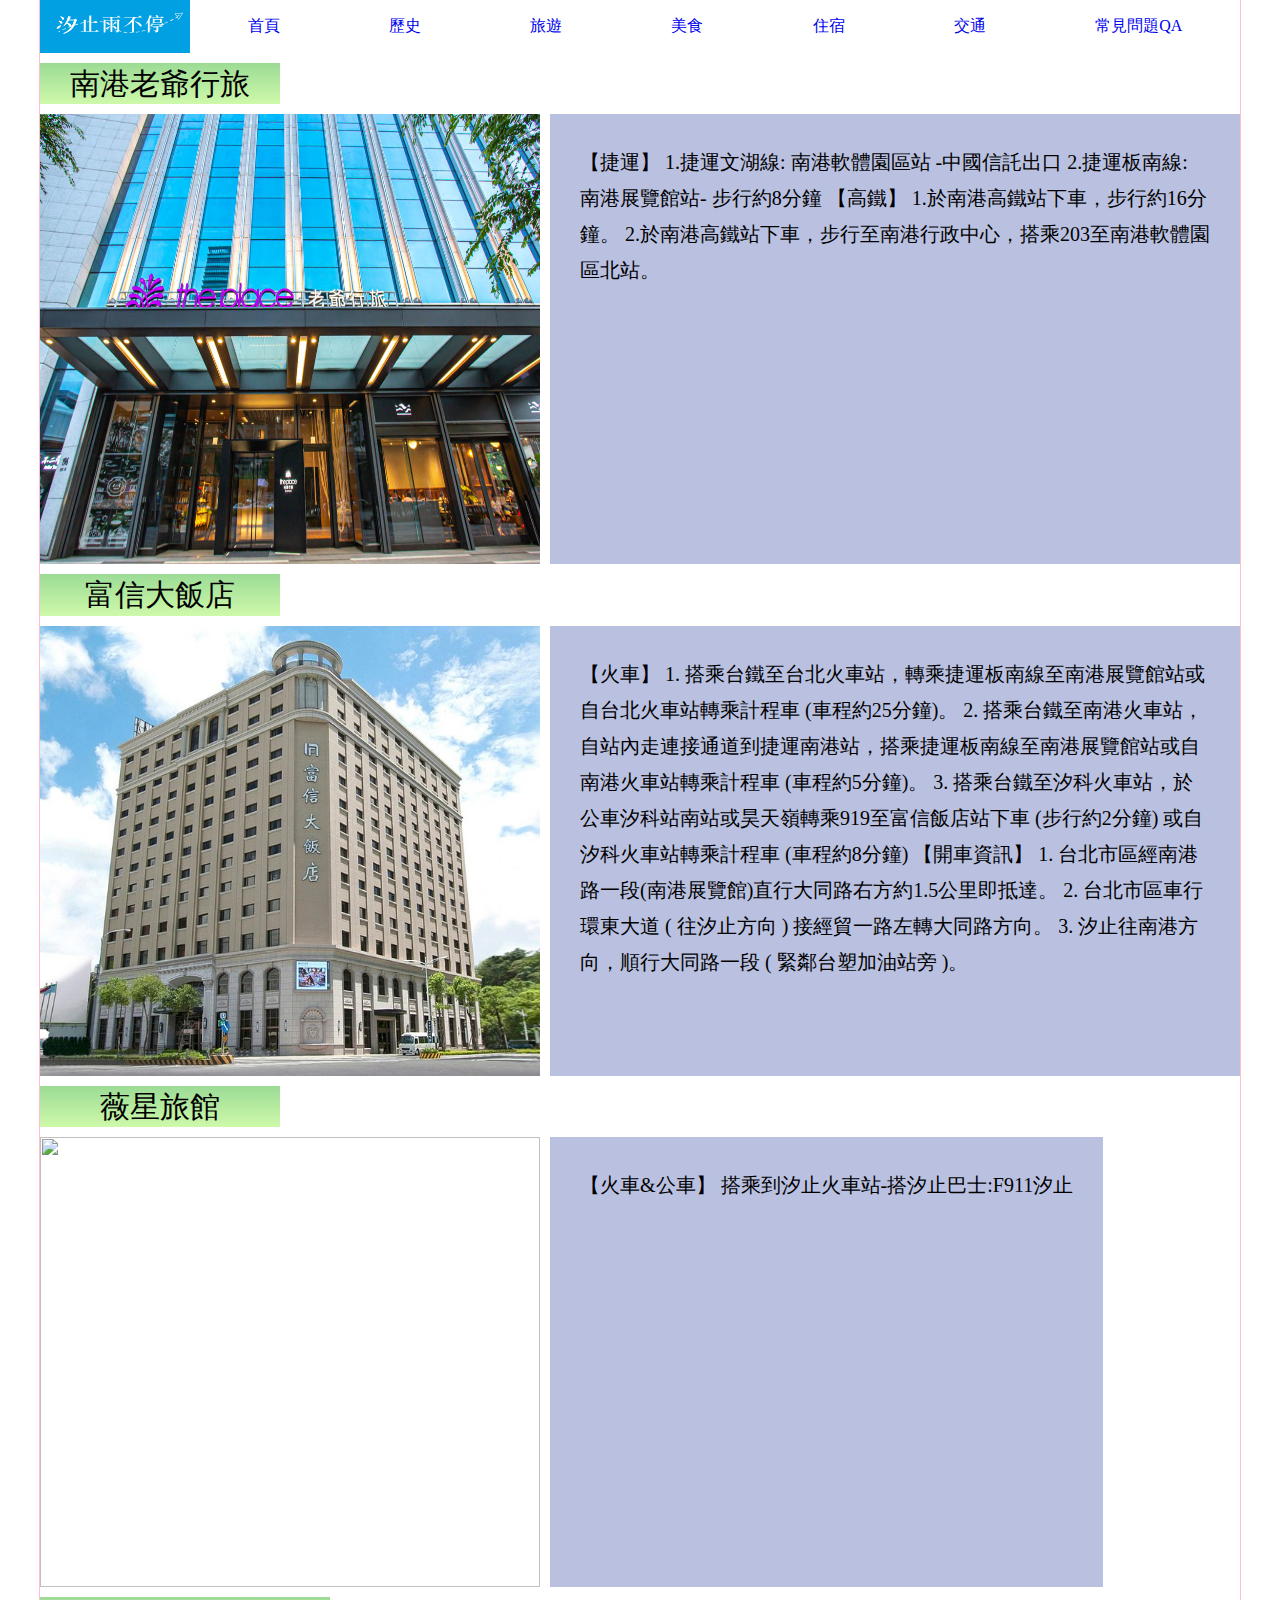
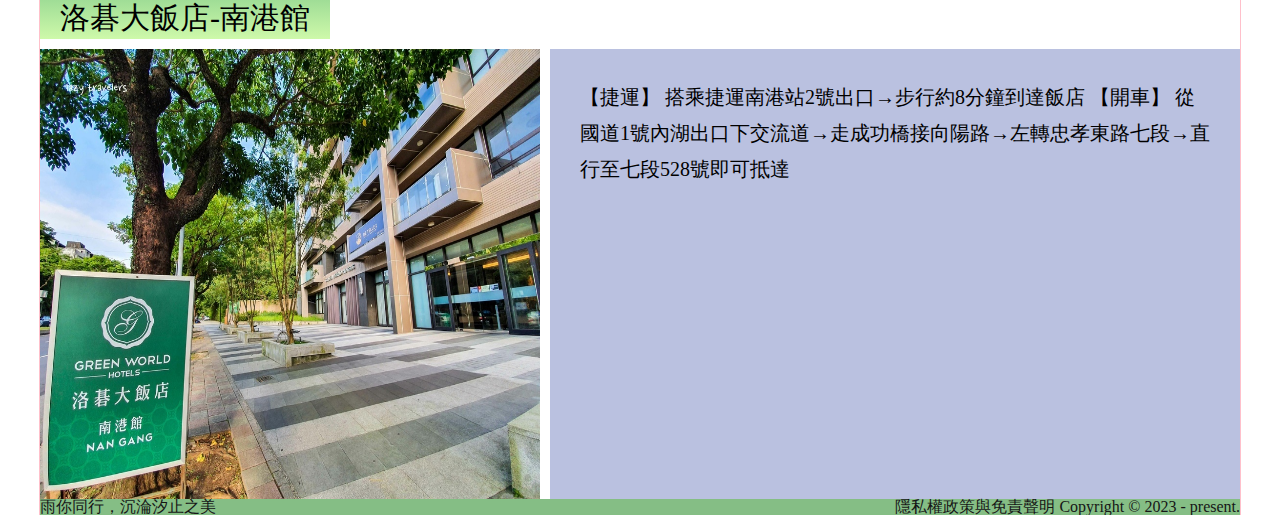
==== accomation.html @ 8c48b92d "初始化" ====
<!DOCTYPE html>
<html lang="en">
<head>
    <meta charset="UTF-8">
    <meta http-equiv="X-UA-Compatible" content="IE=edge">
    <meta name="viewport" content="width=device-width, initial-scale=1.0">
    <link rel="stylesheet" href="./css/defalut.css">
    <link rel="stylesheet" href="./css/accomation.css">
    <title>accomation</title>
</head>
<body>
    <div class="wrapper">
    <!----------------導覽列------------------->
    <div class="top">
        <img src="./image/Group 8.svg" alt="" />
        <ul>
            <li><a href="./index.html">首頁</a></li>
            <li><a href="./history.html">歷史</a></li>
            <li><a href="./trip.html">旅遊</a></li>
            <li><a href="./food.html">美食</a></li>
            <li><a href="./accomation.html">住宿</a></li>
            <li><a href="./traffic.html">交通</a></li>
            <li><a href="./question.html">常見問題QA</a></li>
        </ul>
    </div>
    <!---------------南港老爺行旅------------------->
    <div class="master">
        <ul>
            <h1>南港老爺行旅</h1>
            <li>
                <img src="./image/accomation/master.jpg" alt="">
                <p>
                    【捷運】
                    1.捷運文湖線: 南港軟體園區站 -中國信託出口
                    2.捷運板南線: 南港展覽館站- 步行約8分鐘
                    【高鐵】
                    1.於南港高鐵站下車，步行約16分鐘。
                    2.於南港高鐵站下車，步行至南港行政中心，搭乘203至南港軟體園區北站。
                </p>
            </li>
        </ul>
    </div>
    <!----------------富信大飯店--------------------->
    <div class="fuxin">
        <ul>
            <h1>富信大飯店</h1>
            <li>
                <img src="./image/accomation/fuxin.jpg" alt="">
                <p>
                    【火車】
                    1. 搭乘台鐵至台北火車站，轉乘捷運板南線至南港展覽館站或自台北火車站轉乘計程車 (車程約25分鐘)。
                    2. 搭乘台鐵至南港火車站，自站內走連接通道到捷運南港站，搭乘捷運板南線至南港展覽館站或自南港火車站轉乘計程車 (車程約5分鐘)。
                    3. 搭乘台鐵至汐科火車站，於公車汐科站南站或昊天嶺轉乘919至富信飯店站下車 (步行約2分鐘) 或自汐科火車站轉乘計程車 (車程約8分鐘)
                    【開車資訊】
                    1. 台北市區經南港路一段(南港展覽館)直行大同路右方約1.5公里即抵達。
                    2. 台北市區車行環東大道 ( 往汐止方向 ) 接經貿一路左轉大同路方向。
                    3. 汐止往南港方向，順行大同路一段 ( 緊鄰台塑加油站旁 )。
                </p>           
            </li>
        </ul>
    </div>
    <!----------------薇星旅館-------------------->
    <div class="vista">
        <ul>
            <h1>薇星旅館</h1>
            <li>
                <img src="../程式碼/image/accomation/vista.png" alt="">
                <p>
                    【火車&公車】
                    搭乘到汐止火車站-搭汐止巴士:F911汐止
                </p>
            </li>
        </ul>

    </div>
    <!-------------洛碁大飯店-南港館-------------------->
    <div class="yuan">
        <ul>
            <h1>洛碁大飯店-南港館</h1>
            <li>
                <img src="./image/accomation/yuan.jpg" alt="">
                <p>
                    【捷運】
                    搭乘捷運南港站2號出口→步行約8分鐘到達飯店
                    【開車】
                    從國道1號內湖出口下交流道→走成功橋接向陽路→左轉忠孝東路七段→直行至七段528號即可抵達
                </p>
            </li>

        </ul>
     </div>
    <!-----------Footer-------------------------------------->
    <footer>
        <p>雨你同行，沉淪汐止之美</p>
        <p>隱私權政策與免責聲明 Copyright © 2023 - present.                
        </p>
    </footer>
    </div>
</body>
</html>
---- css/defalut.css ----
@import url(reset.css);

body{
    font-size:'Noto Sans TC', sans-serif; 

}
.top{ 
    margin: 0 auto;
    display:flex;
    width: 1200px;
    /* position: sticky;     */
    top:0;
    justify-content: space-between;
    z-index: 100;
    background-color: WHITE;    
}   


.top ul{
    width: 800px;  
    display:flex;
    padding: 3px;
    align-items: center;
    justify-content: center;
    flex-grow: 1;
}

.top li{
    flex-grow: 1;
    text-align: center;
    padding: 5px;
    justify-content: center;
    align-items: center;
}

.top img{
    width:150px;
    height:auto;     
}

.top li a{    
    text-decoration-line:none;
}
.top li a:hover{
    color: #9CDB95;
    border-bottom:3px solid #9CDB95;
} 

footer{
    color: rgb(22, 22, 23);
    display: flex;
    justify-content: space-between;
    background-color: rgb(133, 190, 133);
}
---- css/accomation.css ----
.wrapper{
    margin: 0 auto;
    width: 1200px;
    outline: 1px solid pink;    
}


/*--------------南港老爺行旅-------------------*/

.master h1{
    line-height: 1.5px;
    font-size: 30px;
    background-image: linear-gradient(#9CDB95,#CEF9AA);
    padding:20px;
    width: 200px;
    text-align: center;
    color: black;
    margin: 10px 0;
}

.master li{
    display: flex;
}

.master img{
    width: 500px;
    height: 450px;
}

.master p{
    background-color:#BAC1E0;
    margin-left: 30px;
    font-size: 20px;
    padding: 30px;
    line-height: 1.8;
    margin-left: 10px;
    vertical-align: middle;
}
/*----------------富信大飯店---------------------*/



.fuxin h1{
    line-height: 1.5px;
    font-size: 30px;
    background-image: linear-gradient(#9CDB95,#CEF9AA);
    padding:20px;
    width: 200px;
    text-align: center;
    color: black;
    margin: 10px 0;
}

.fuxin li{
    display: flex;
}
.fuxin img{    
    width: 500px;
    height: 450px;
}
.fuxin p{
    background-color:#BAC1E0;
    margin-left: 30px;
    font-size: 20px;
    padding: 30px;
    line-height: 1.8;
    margin-left: 10px;
    vertical-align: middle;
}
/*----------------薇星旅館--------------------*/

.vista h1{
    line-height: 1.5px;
    font-size: 30px;
    background-image: linear-gradient(#9CDB95,#CEF9AA);
    padding:20px;
    width: 200px;
    text-align: center;
    color: black;
    margin: 10px 0;
}

.vista li{
    display: flex;
}
.vista img{
    width: 500px;
    height: 450px;
}
.vista p{
    background-color:#BAC1E0;
    margin-left: 30px;
    font-size: 20px;
    padding: 30px;
    line-height: 1.8;
    margin-left: 10px;
    vertical-align: middle;
}


/*--------------洛碁大飯店-南港館-------------------*/

.yuan h1{
    line-height: 1.5px;
    font-size: 30px;
    background-image: linear-gradient(#9CDB95,#CEF9AA);
    padding:20px;
    width: 250px;
    text-align: center;
    color: black;
    margin: 10px 0;
}
.yuan li{
    display: flex;
}
.yuan img{
    width: 500px;
    height: 450px;
}
.yuan p{
    background-color:#BAC1E0;
    margin-left: 30px;
    font-size: 20px;
    padding: 30px;
    line-height: 1.8;
    margin-left: 10px;
    vertical-align: middle;
}
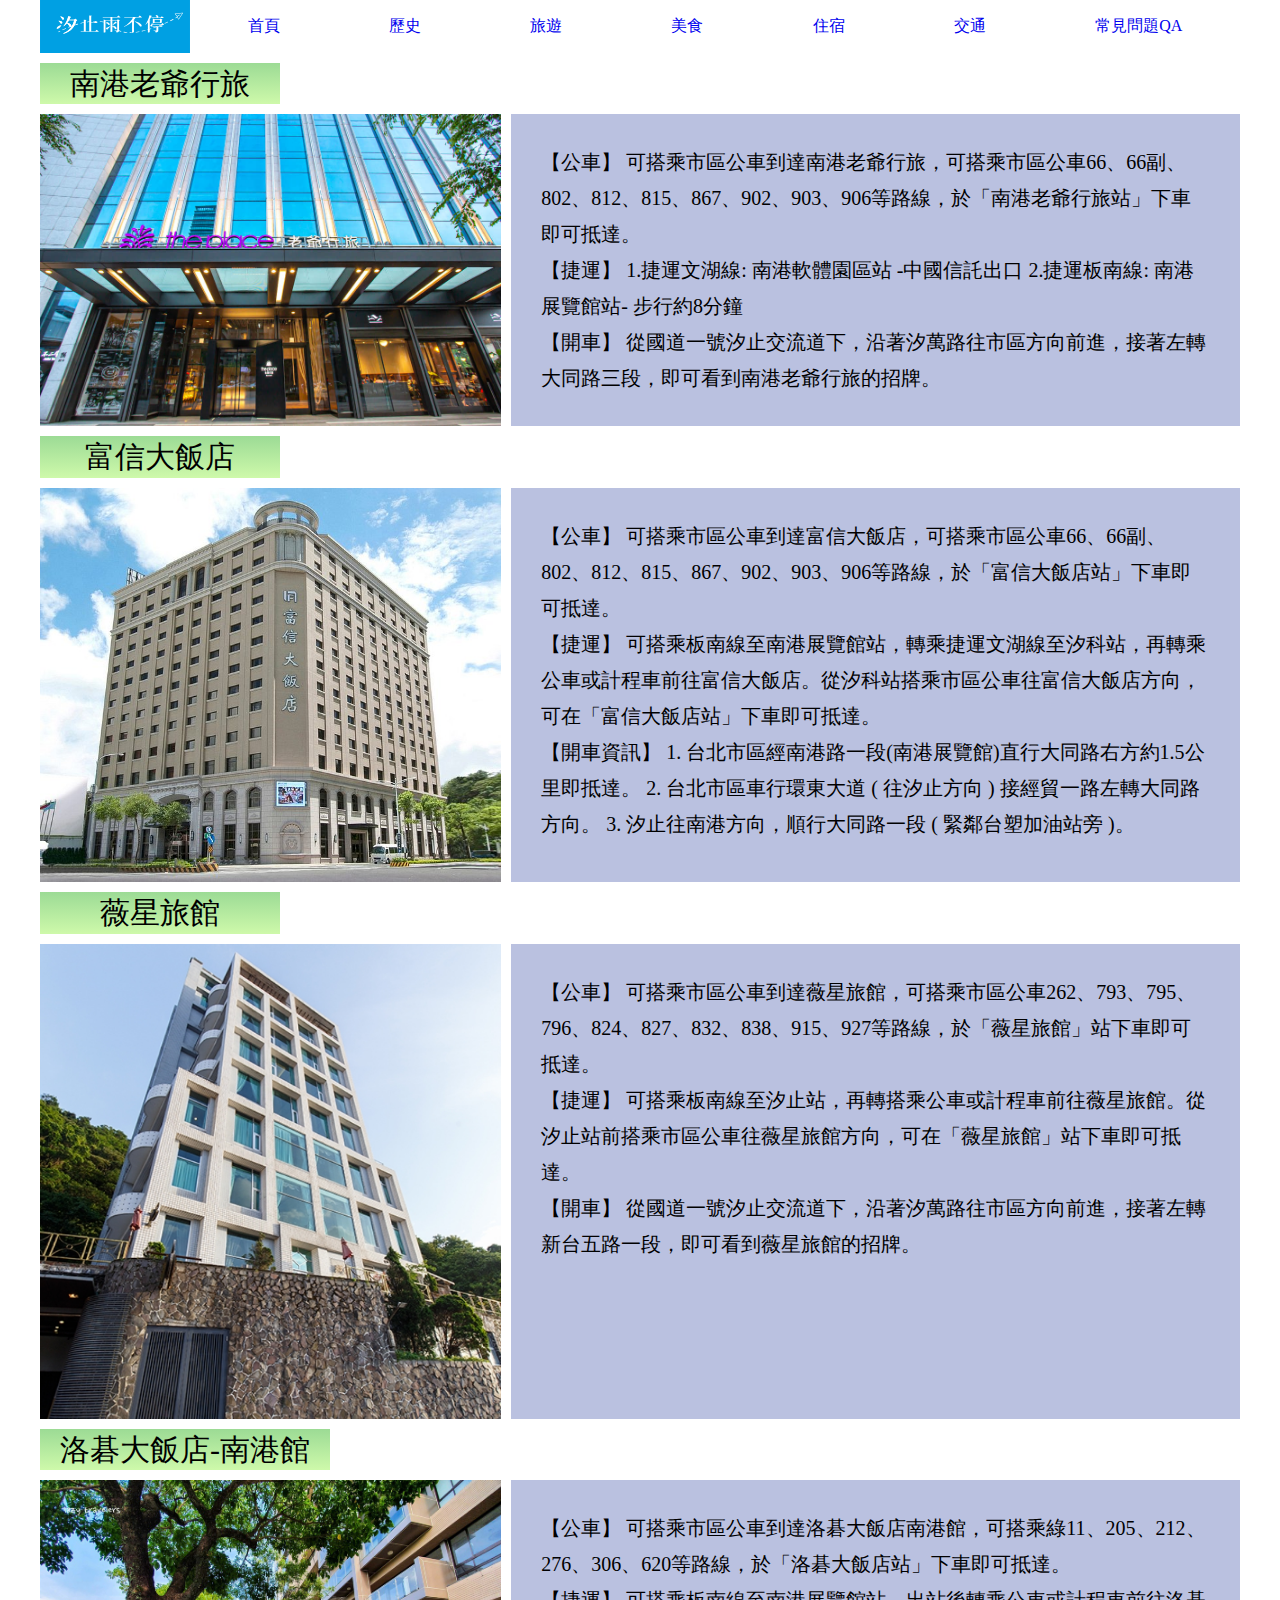
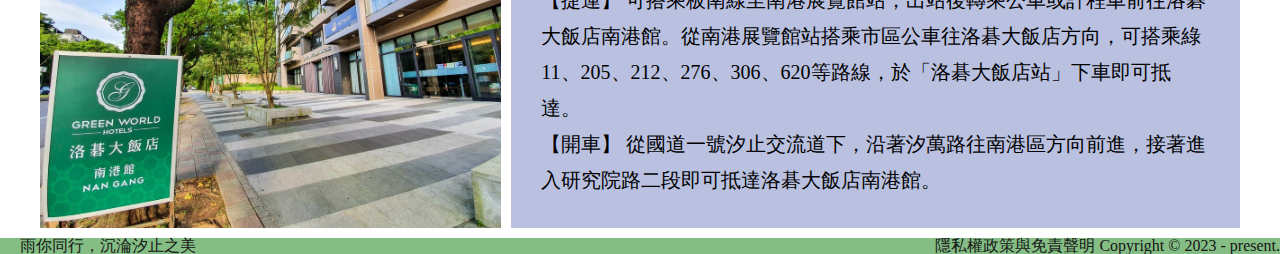
==== commit fdf08c5f: "更新檔案" ====
--- a/accomation.html
+++ b/accomation.html
@@ -30,12 +30,13 @@
             <li>
                 <img src="./image/accomation/master.jpg" alt="">
                 <p>
+                    【公車】
+                    可搭乘市區公車到達南港老爺行旅，可搭乘市區公車66、66副、802、812、815、867、902、903、906等路線，於「南港老爺行旅站」下車即可抵達。<br>
                     【捷運】
                     1.捷運文湖線: 南港軟體園區站 -中國信託出口
-                    2.捷運板南線: 南港展覽館站- 步行約8分鐘
-                    【高鐵】
-                    1.於南港高鐵站下車，步行約16分鐘。
-                    2.於南港高鐵站下車，步行至南港行政中心，搭乘203至南港軟體園區北站。
+                    2.捷運板南線: 南港展覽館站- 步行約8分鐘<br>
+                    【開車】
+                    從國道一號汐止交流道下，沿著汐萬路往市區方向前進，接著左轉大同路三段，即可看到南港老爺行旅的招牌。<br>
                 </p>
             </li>
         </ul>
@@ -47,14 +48,14 @@
             <li>
                 <img src="./image/accomation/fuxin.jpg" alt="">
                 <p>
-                    【火車】
-                    1. 搭乘台鐵至台北火車站，轉乘捷運板南線至南港展覽館站或自台北火車站轉乘計程車 (車程約25分鐘)。
-                    2. 搭乘台鐵至南港火車站，自站內走連接通道到捷運南港站，搭乘捷運板南線至南港展覽館站或自南港火車站轉乘計程車 (車程約5分鐘)。
-                    3. 搭乘台鐵至汐科火車站，於公車汐科站南站或昊天嶺轉乘919至富信飯店站下車 (步行約2分鐘) 或自汐科火車站轉乘計程車 (車程約8分鐘)
+                    【公車】
+                    可搭乘市區公車到達富信大飯店，可搭乘市區公車66、66副、802、812、815、867、902、903、906等路線，於「富信大飯店站」下車即可抵達。<br>
+                    【捷運】
+                    可搭乘板南線至南港展覽館站，轉乘捷運文湖線至汐科站，再轉乘公車或計程車前往富信大飯店。從汐科站搭乘市區公車往富信大飯店方向，可在「富信大飯店站」下車即可抵達。<br>
                     【開車資訊】
                     1. 台北市區經南港路一段(南港展覽館)直行大同路右方約1.5公里即抵達。
                     2. 台北市區車行環東大道 ( 往汐止方向 ) 接經貿一路左轉大同路方向。
-                    3. 汐止往南港方向，順行大同路一段 ( 緊鄰台塑加油站旁 )。
+                    3. 汐止往南港方向，順行大同路一段 ( 緊鄰台塑加油站旁 )。<br>
                 </p>           
             </li>
         </ul>
@@ -64,10 +65,16 @@
         <ul>
             <h1>薇星旅館</h1>
             <li>
-                <img src="../程式碼/image/accomation/vista.png" alt="">
+                <img src="./image/accomation/vista.png" alt="">
                 <p>
-                    【火車&公車】
-                    搭乘到汐止火車站-搭汐止巴士:F911汐止
+                    【公車】
+                    可搭乘市區公車到達薇星旅館，可搭乘市區公車262、793、795、796、824、827、832、838、915、927等路線，於「薇星旅館」站下車即可抵達。<br>
+                    【捷運】
+                    可搭乘板南線至汐止站，再轉搭乘公車或計程車前往薇星旅館。從汐止站前搭乘市區公車往薇星旅館方向，可在「薇星旅館」站下車即可抵達。<br>
+                    【開車】
+                    從國道一號汐止交流道下，沿著汐萬路往市區方向前進，接著左轉新台五路一段，即可看到薇星旅館的招牌。<br>
+
+                    
                 </p>
             </li>
         </ul>
@@ -80,21 +87,24 @@
             <li>
                 <img src="./image/accomation/yuan.jpg" alt="">
                 <p>
+                    【公車】
+                    可搭乘市區公車到達洛碁大飯店南港館，可搭乘綠11、205、212、276、306、620等路線，於「洛碁大飯店站」下車即可抵達。<br>
                     【捷運】
-                    搭乘捷運南港站2號出口→步行約8分鐘到達飯店
+                    可搭乘板南線至南港展覽館站，出站後轉乘公車或計程車前往洛碁大飯店南港館。從南港展覽館站搭乘市區公車往洛碁大飯店方向，可搭乘綠11、205、212、276、306、620等路線，於「洛碁大飯店站」下車即可抵達。<br>
                     【開車】
-                    從國道1號內湖出口下交流道→走成功橋接向陽路→左轉忠孝東路七段→直行至七段528號即可抵達
+                    從國道一號汐止交流道下，沿著汐萬路往南港區方向前進，接著進入研究院路二段即可抵達洛碁大飯店南港館。<br>
                 </p>
             </li>
 
         </ul>
      </div>
-    <!-----------Footer-------------------------------------->
-    <footer>
-        <p>雨你同行，沉淪汐止之美</p>
-        <p>隱私權政策與免責聲明 Copyright © 2023 - present.                
-        </p>
-    </footer>
+
     </div>
+        <!-----------Footer-------------------------------------->
+        <footer>
+            <p>雨你同行，沉淪汐止之美</p>
+            <p>隱私權政策與免責聲明 Copyright © 2023 - present.                
+            </p>
+        </footer>
 </body>
 </html>--- a/css/defalut.css
+++ b/css/defalut.css
@@ -2,14 +2,15 @@
 
 body{
     font-size:'Noto Sans TC', sans-serif; 
+}
 
-}
+
 .top{ 
     margin: 0 auto;
     display:flex;
     width: 1200px;
     /* position: sticky;     */
-    top:0;
+    /* top:0; */
     justify-content: space-between;
     z-index: 100;
     background-color: WHITE;    
@@ -51,6 +52,7 @@
     display: flex;
     justify-content: space-between;
     background-color: rgb(133, 190, 133);
+    padding-left: 20px;
 }  
 
 
--- a/css/accomation.css
+++ b/css/accomation.css
@@ -2,7 +2,7 @@
 .wrapper{
     margin: 0 auto;
     width: 1200px;
-    outline: 1px solid pink;    
+    padding-bottom: 10px;
 }
 
 
@@ -24,18 +24,24 @@
 }
 
 .master img{
-    width: 500px;
-    height: 450px;
+
+    width: 0px;
+    flex-basis: 60px;
+    flex-grow: 3;
 }
 
 .master p{
+
+
     background-color:#BAC1E0;
-    margin-left: 30px;
-    font-size: 20px;
-    padding: 30px;
-    line-height: 1.8;
-    margin-left: 10px;
-    vertical-align: middle;
+    margin-left: 10px;   
+
+   font-size: 20px;
+   padding: 30px;
+   line-height: 1.8;
+
+   flex-basis: 0;
+   flex-grow: 5;
 }
 /*----------------富信大飯店---------------------*/
 
@@ -56,17 +62,21 @@
     display: flex;
 }
 .fuxin img{    
-    width: 500px;
-    height: 450px;
+    width: 0px;
+
+    flex-basis: 60px;
+    flex-grow: 3;
 }
 .fuxin p{
     background-color:#BAC1E0;
-    margin-left: 30px;
+    margin-left: 10px;   
     font-size: 20px;
     padding: 30px;
     line-height: 1.8;
-    margin-left: 10px;
-    vertical-align: middle;
+    flex-basis: 0px;
+    flex-grow: 5;
+
+
 }
 /*----------------薇星旅館--------------------*/
 
@@ -85,17 +95,21 @@
     display: flex;
 }
 .vista img{
-    width: 500px;
-    height: 450px;
+    width: 0px;
+    flex-basis: 60px;
+    flex-grow: 3;
 }
 .vista p{
+
     background-color:#BAC1E0;
-    margin-left: 30px;
+     margin-left: 10px;   
+
     font-size: 20px;
     padding: 30px;
     line-height: 1.8;
-    margin-left: 10px;
-    vertical-align: middle;
+
+    flex-basis: 0;
+    flex-grow: 5;
 }
 
 
@@ -115,17 +129,18 @@
     display: flex;
 }
 .yuan img{
-    width: 500px;
-    height: 450px;
+    width: 0px;
+    flex-basis: 60px;
+    flex-grow: 3;
 }
 .yuan p{
     background-color:#BAC1E0;
-    margin-left: 30px;
+    margin-left: 10px;   
     font-size: 20px;
     padding: 30px;
     line-height: 1.8;
-    margin-left: 10px;
-    vertical-align: middle;
+    flex-basis: 0;
+    flex-grow: 5;
 }
 
 
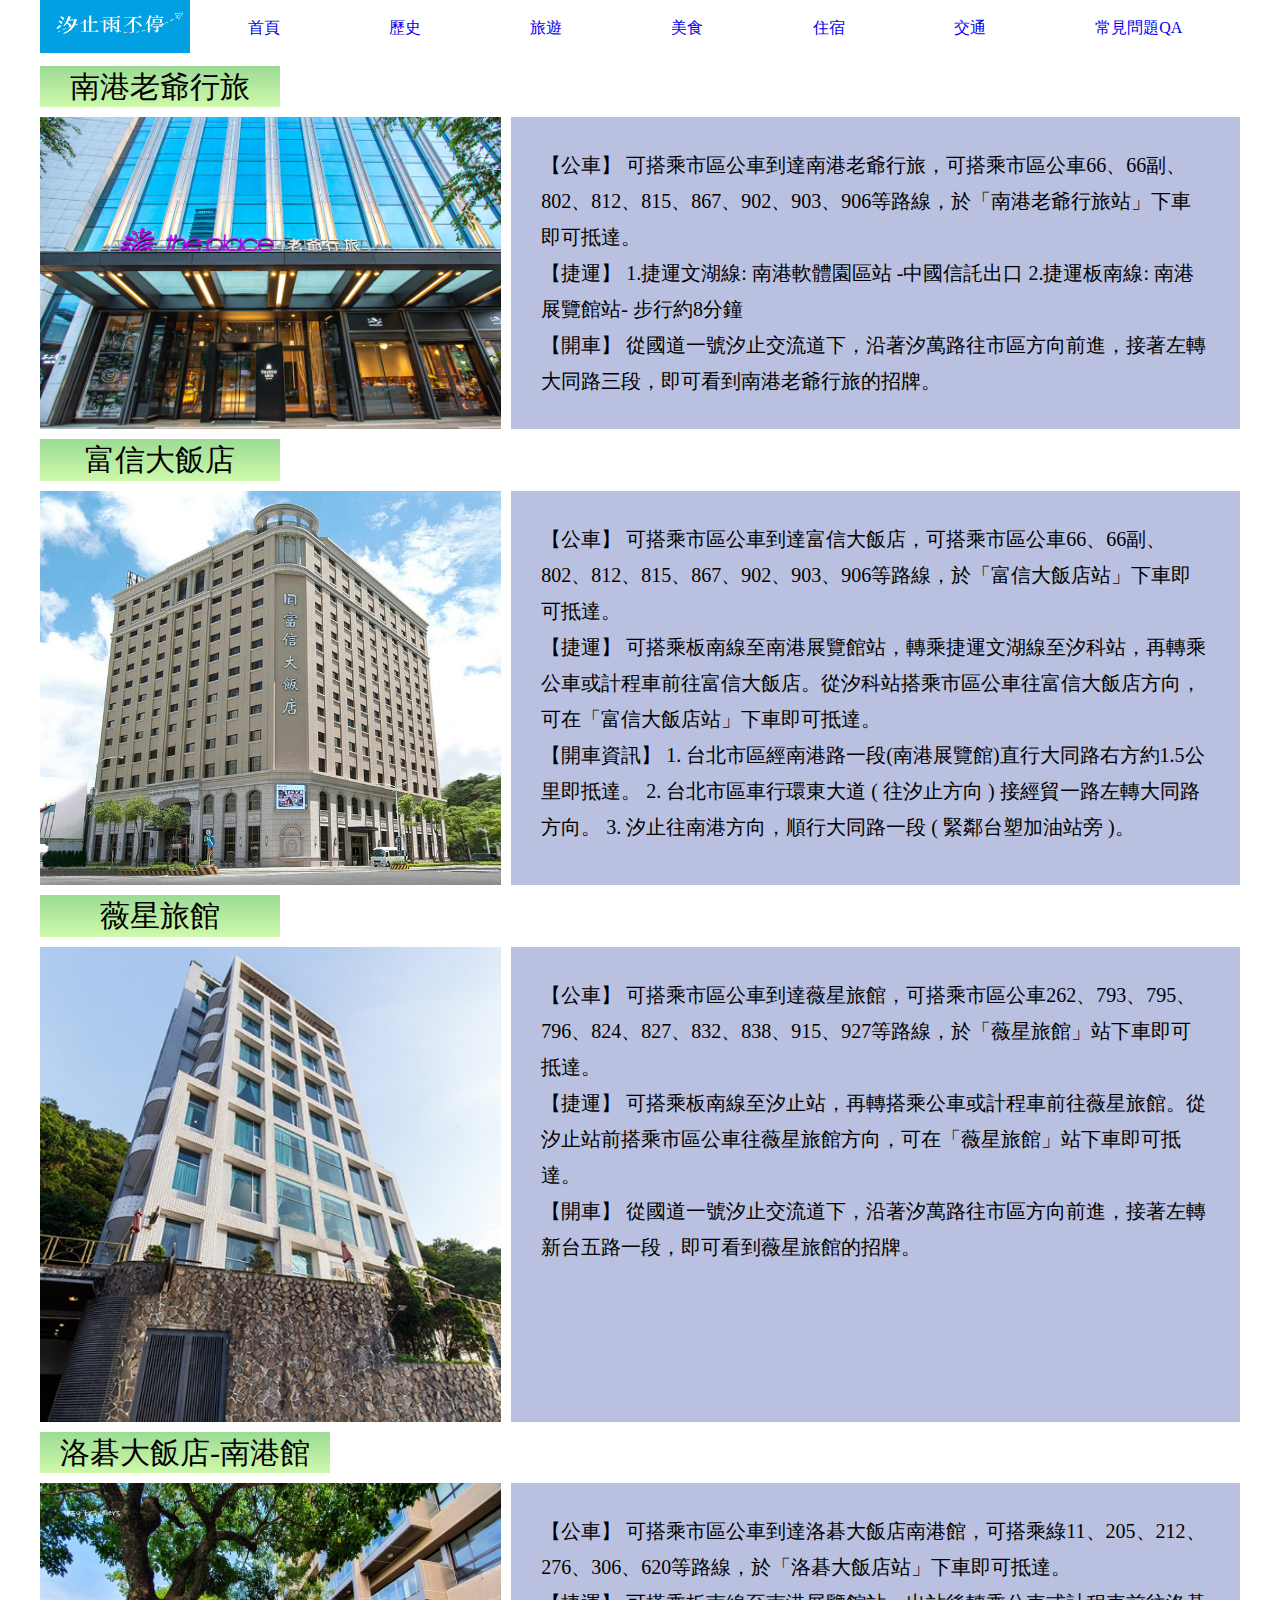
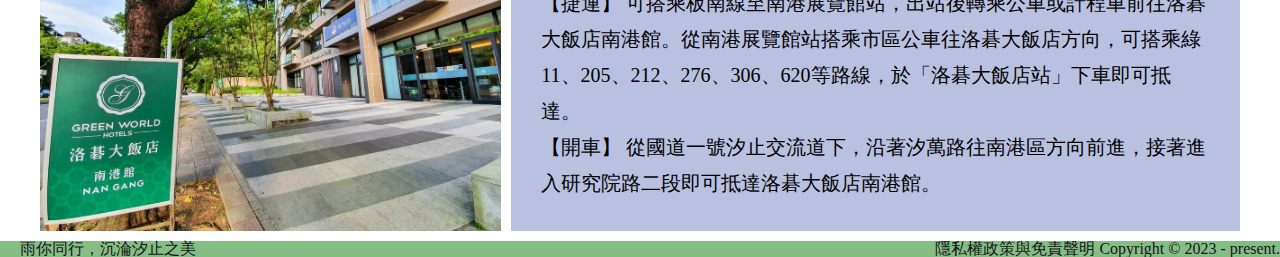
==== commit 8fe7db46: "0319更新檔案" ====
--- a/accomation.html
+++ b/accomation.html
@@ -12,7 +12,7 @@
     <div class="wrapper">
     <!----------------導覽列------------------->
     <div class="top">
-        <img src="./image/Group 8.svg" alt="" />
+        <a href="./index.html"><img src="./image/Group 8.svg" /></a>
         <ul>
             <li><a href="./index.html">首頁</a></li>
             <li><a href="./history.html">歷史</a></li>
--- a/css/defalut.css
+++ b/css/defalut.css
@@ -36,7 +36,8 @@
 
 .top img{
     width:150px;
-    height:auto;     
+    height:auto;    
+     
 }
 
 .top li a{    
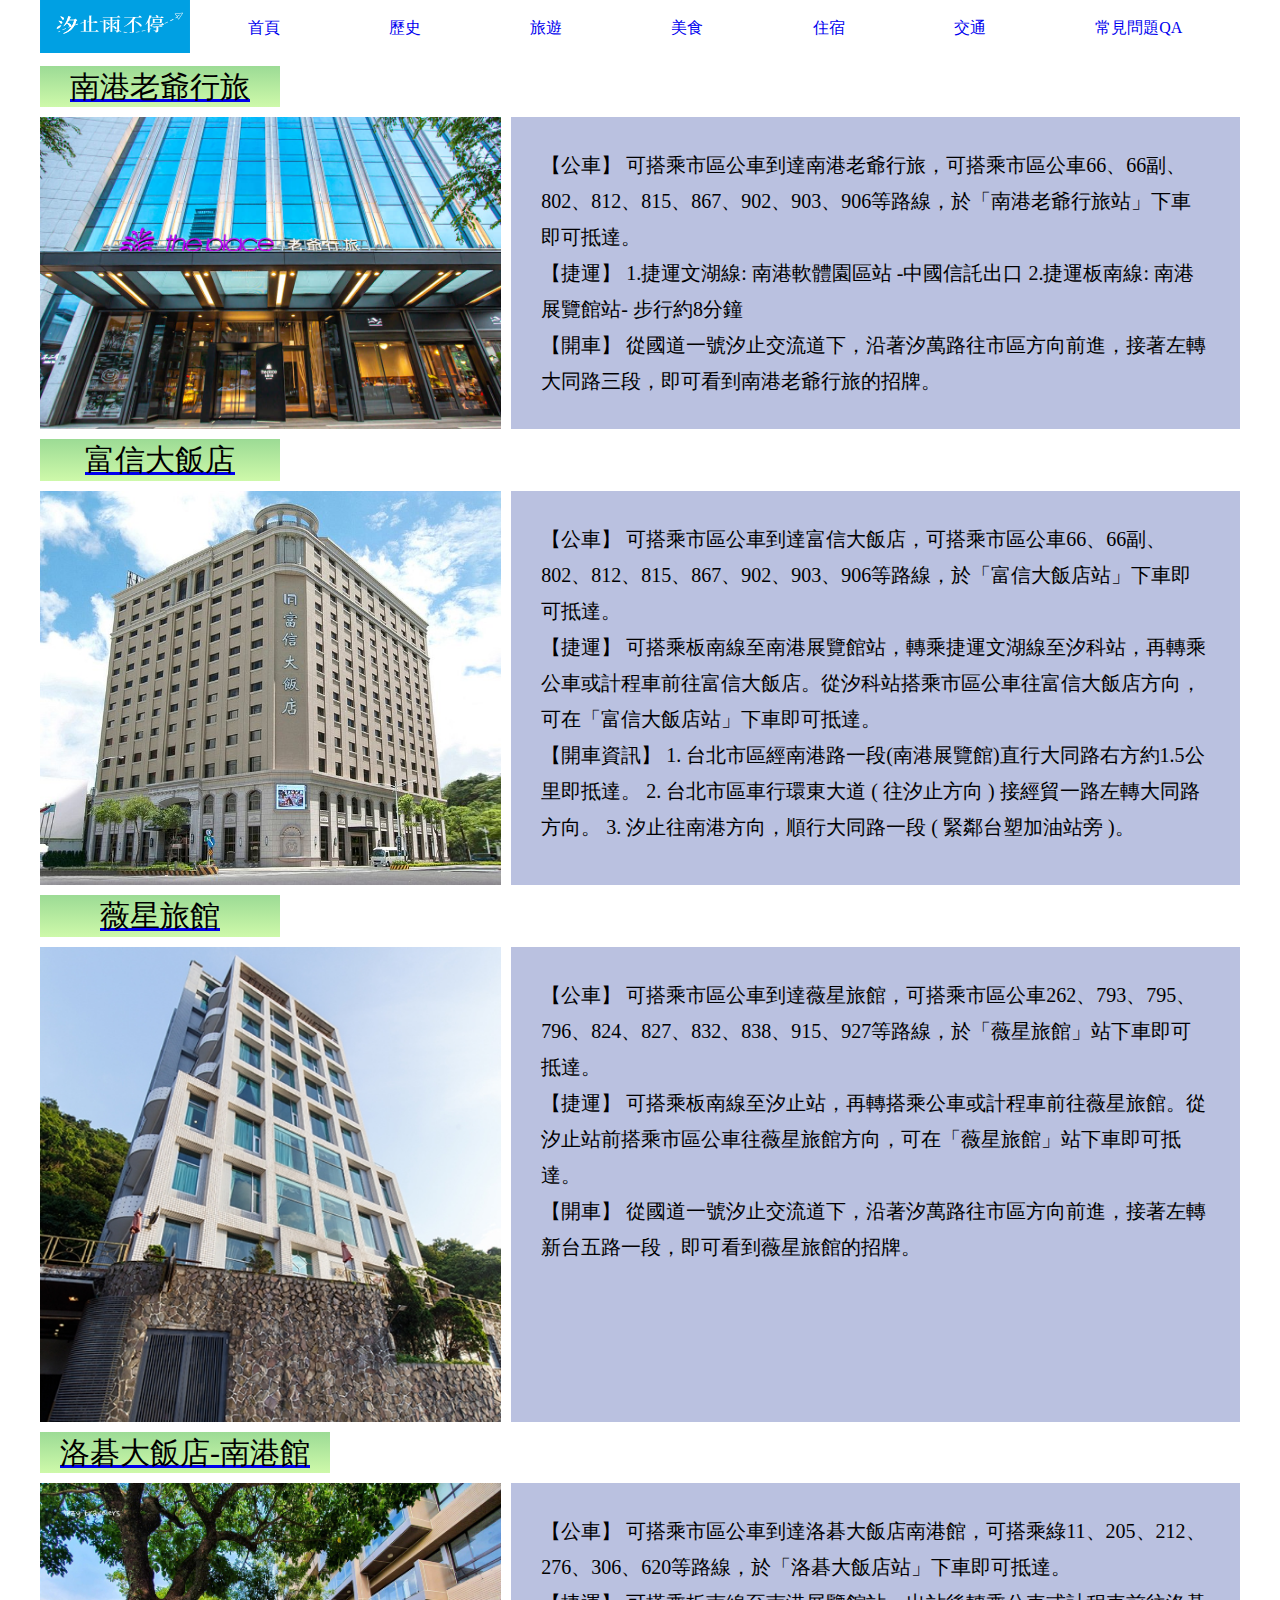
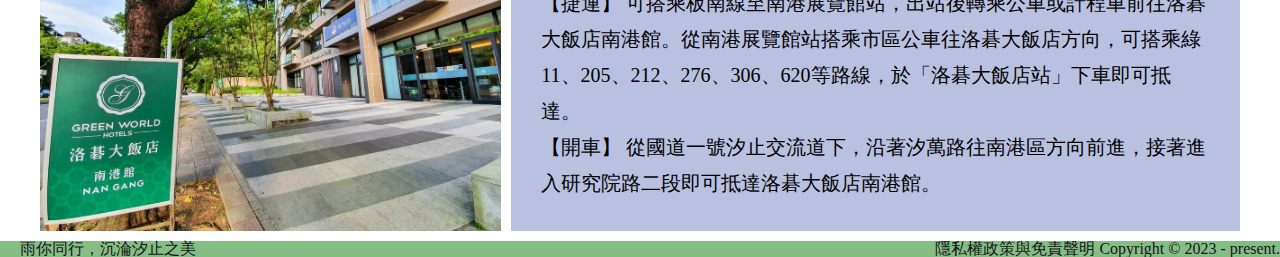
==== commit 2dc58778: "註解" ====
--- a/accomation.html
+++ b/accomation.html
@@ -26,7 +26,8 @@
     <!---------------南港老爺行旅------------------->
     <div class="master">
         <ul>
-            <h1>南港老爺行旅</h1>
+            <a href="https://goo.gl/maps/TdBJqieq1N37AUJi8" target="_blank"><h1>南港老爺行旅</h1></a>
+
             <li>
                 <img src="./image/accomation/master.jpg" alt="">
                 <p>
@@ -44,7 +45,7 @@
     <!----------------富信大飯店--------------------->
     <div class="fuxin">
         <ul>
-            <h1>富信大飯店</h1>
+            <a href="https://goo.gl/maps/3r96TyfoJ3agKHue6" target="_blank"><h1>富信大飯店</h1></a>
             <li>
                 <img src="./image/accomation/fuxin.jpg" alt="">
                 <p>
@@ -63,7 +64,7 @@
     <!----------------薇星旅館-------------------->
     <div class="vista">
         <ul>
-            <h1>薇星旅館</h1>
+            <a href="https://goo.gl/maps/7ibAWatyxAfd7kNK7" target="_blank"><h1>薇星旅館</h1></a>
             <li>
                 <img src="./image/accomation/vista.png" alt="">
                 <p>
@@ -83,7 +84,7 @@
     <!-------------洛碁大飯店-南港館-------------------->
     <div class="yuan">
         <ul>
-            <h1>洛碁大飯店-南港館</h1>
+            <a href="https://goo.gl/maps/qRof52ErpipdtZut5" target="_blank"><h1>洛碁大飯店-南港館</h1></a>
             <li>
                 <img src="./image/accomation/yuan.jpg" alt="">
                 <p>
@@ -97,7 +98,7 @@
             </li>
 
         </ul>
-     </div>
+    </div>
 
     </div>
         <!-----------Footer-------------------------------------->
